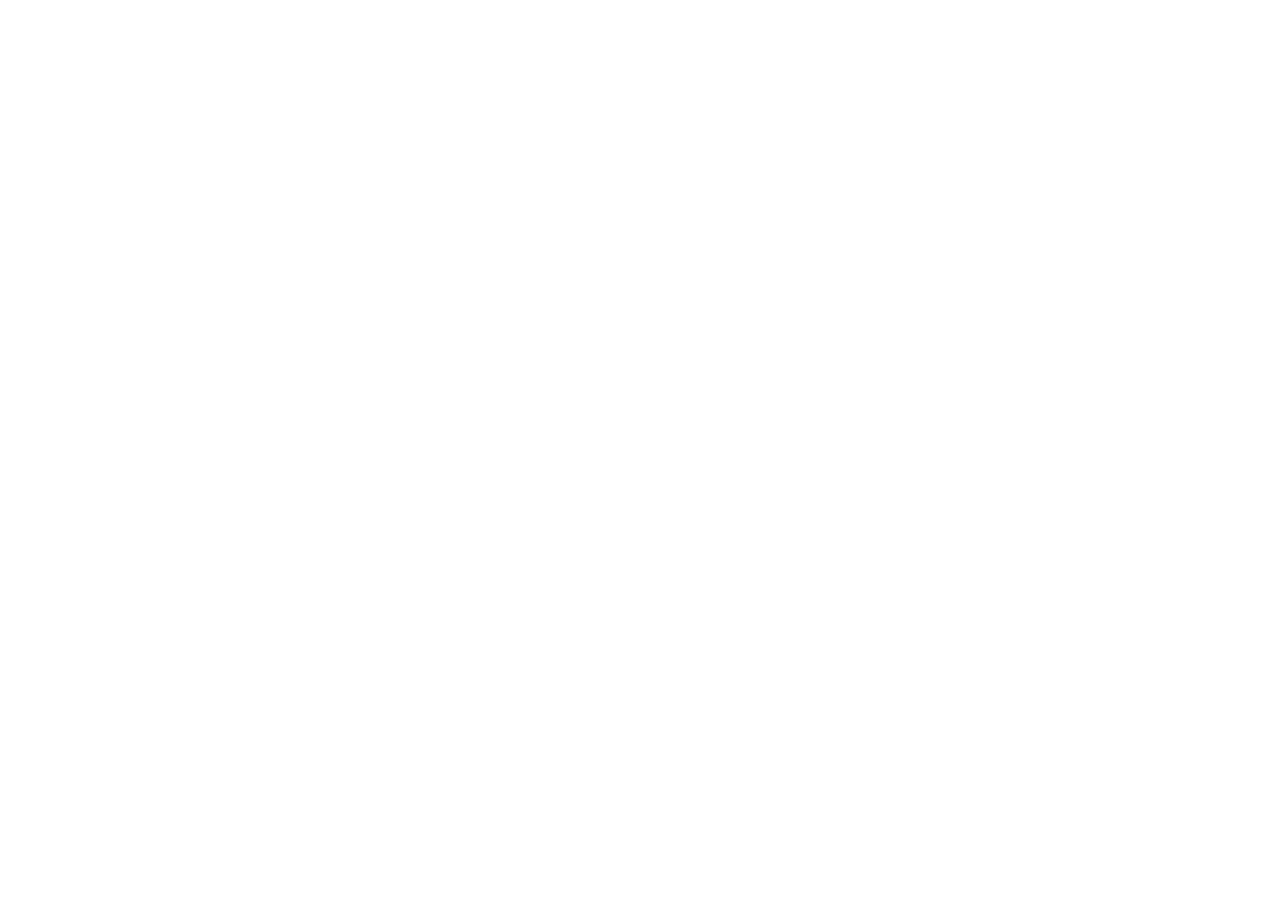
==== blog.html @ 58827d6c "Adicionado template necessário" ====
<!DOCTYPE html>
<html lang="en">
<head>
    <meta charset="UTF-8">
    <meta http-equiv="X-UA-Compatible" content="IE=edge">
    <meta name="viewport" content="width=device-width, initial-scale=1.0">
    <link rel="stylesheet" href="styles/main.css">
    <title></title>
</head>
<body>
    
</body>
</html>
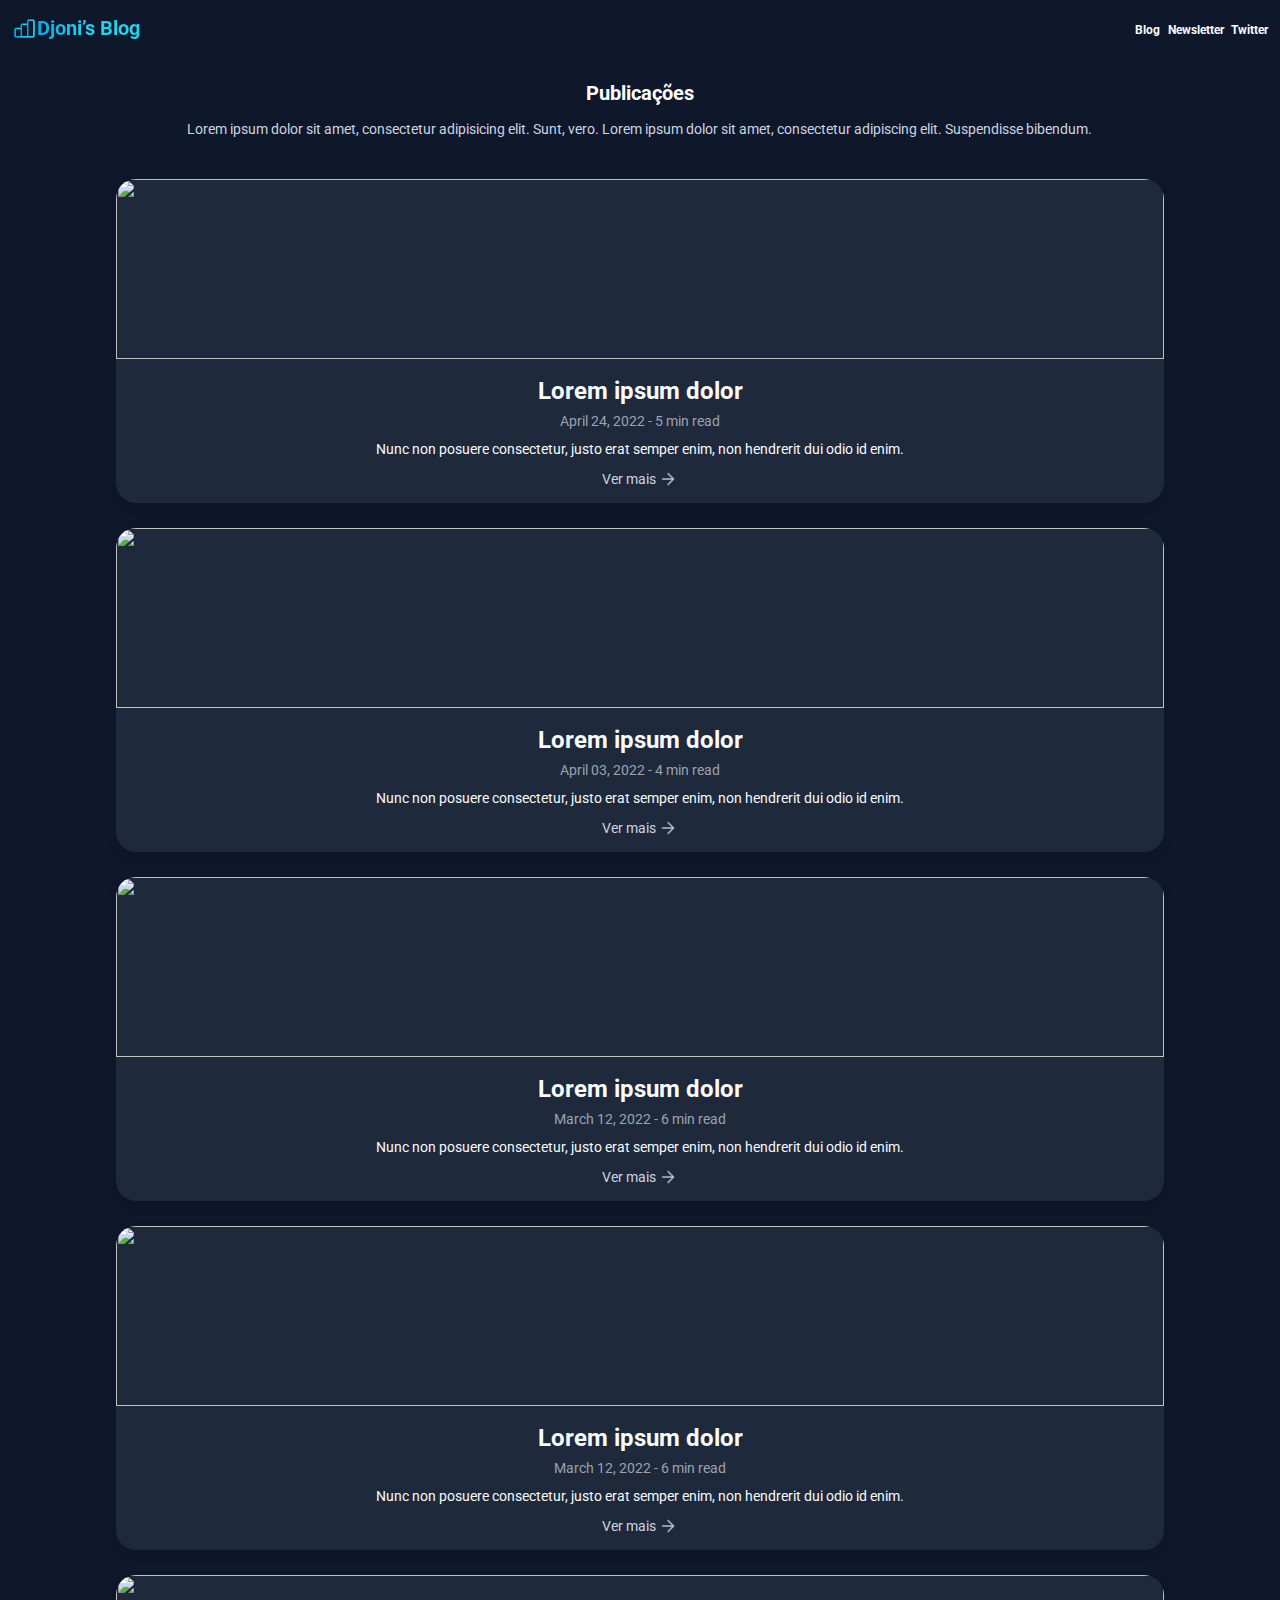
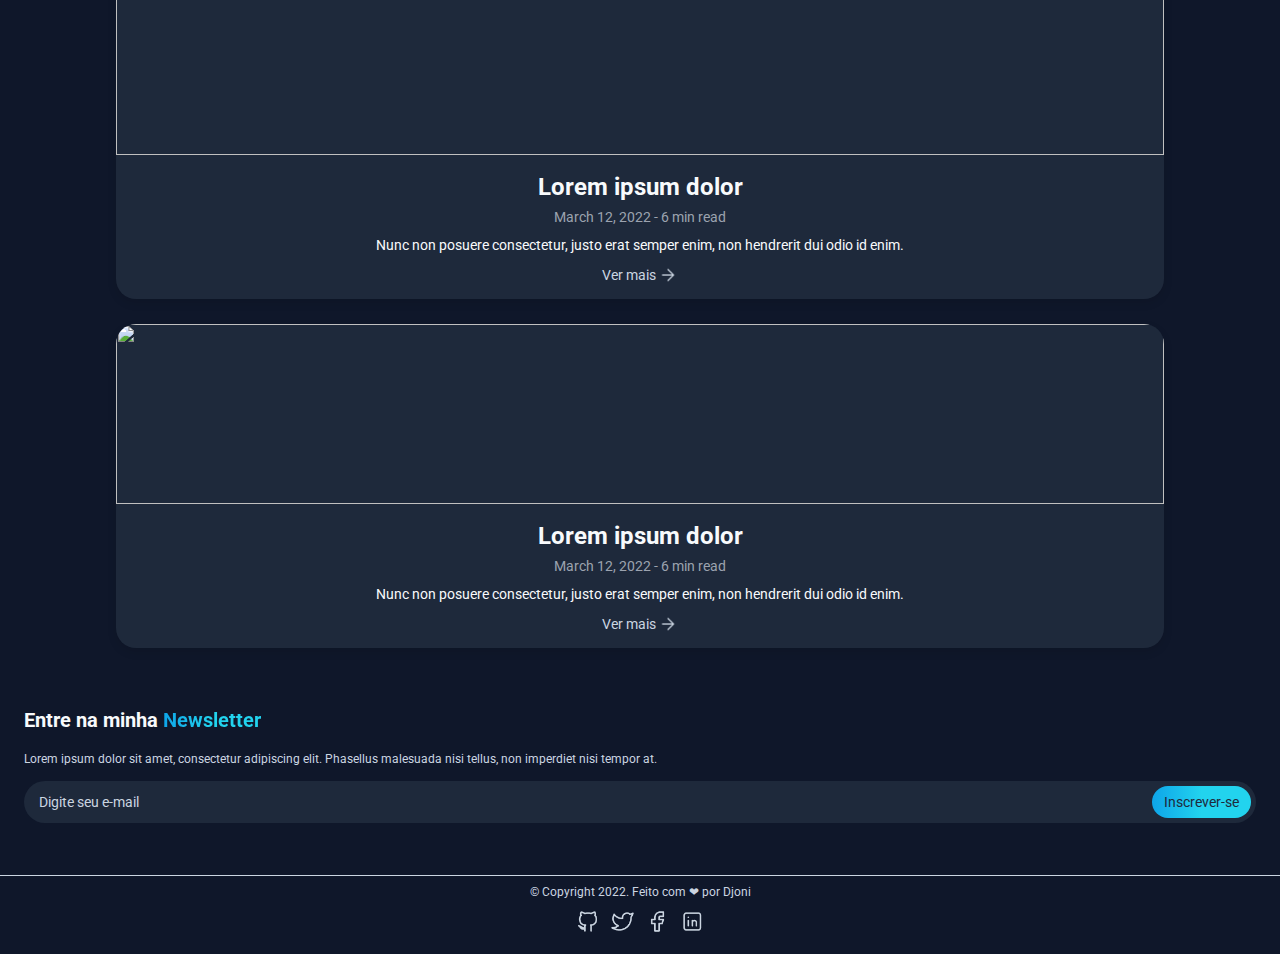
==== commit b10fdee2: "Página blog" ====
--- a/blog.html
+++ b/blog.html
@@ -1,13 +1,159 @@
 <!DOCTYPE html>
 <html lang="en">
+
 <head>
     <meta charset="UTF-8">
     <meta http-equiv="X-UA-Compatible" content="IE=edge">
     <meta name="viewport" content="width=device-width, initial-scale=1.0">
-    <link rel="stylesheet" href="styles/main.css">
-    <title></title>
+
+    <link rel="preconnect" href="https://fonts.googleapis.com">
+    <link rel="preconnect" href="https://fonts.gstatic.com" crossorigin>
+    <link href="https://fonts.googleapis.com/css2?family=Roboto:wght@400;500;700&display=swap" rel="stylesheet">
+
+    <link rel="shortcut icon" href="./img/man.png" type="image/x-icon">
+    <title>Últimas publicações | Djoni’s Blog</title>
+
+    <link rel="stylesheet" href="styles/global.css">
+
+    <link rel="stylesheet" href="styles/element/posts.css">
 </head>
+
 <body>
-    
+    <header class="align-center">
+        <h1>
+            <a href="./index.html">
+                <img src="./img/logo.png" alt="Logo">
+                <span class="highlight blue-highlight">Djoni’s Blog</span>
+            </a>
+        </h1>
+
+        <nav>
+            <ul>
+                <li><a href="#">Blog</a></li>
+                <li><a href="#">Newsletter</a></li>
+                <li><a href="#">Twitter</a></li>
+            </ul>
+        </nav>
+    </header>
+
+    <main class="column">
+        <section id="posts-container">
+            <div class="posts-container_header">
+                <h1>Publicações</h1>
+                <p>Lorem ipsum dolor sit amet, consectetur adipisicing elit. Sunt, vero.
+                    Lorem ipsum dolor sit amet, consectetur adipiscing elit. Suspendisse bibendum.</p>
+            </div>
+
+            <div class="posts column">
+                <div class="post">
+                    <img src="https://images.unsplash.com/photo-1499750310107-5fef28a66643?ixlib=rb-4.0.3&ixid=MnwxMjA3fDB8MHxwaG90by1wYWdlfHx8fGVufDB8fHx8&auto=format&fit=crop&w=370&q=80"
+                        alt="">
+                    <div class="post-content column">
+                        <h2>Lorem ipsum dolor</h2>
+                        <p class="post-info">April 24, 2022 - 5 min read</p>
+                        <p>
+                            Nunc non posuere consectetur, justo erat semper enim, non hendrerit dui odio id enim.
+                        </p>
+
+                        <a href="#" class="align-center">Ver mais <img src="./img/arrow.png" alt=""></a>
+                    </div>
+                </div>
+
+                <div class="post">
+                    <img src="https://images.unsplash.com/photo-1485988412941-77a35537dae4?ixlib=rb-4.0.3&ixid=MnwxMjA3fDB8MHxwaG90by1wYWdlfHx8fGVufDB8fHx8&auto=format&fit=crop&w=370&q=80"
+                        alt="">
+                    <div class="post-content column">
+                        <h2>Lorem ipsum dolor</h2>
+                        <p class="post-info">April 03, 2022 - 4 min read</p>
+                        <p>
+                            Nunc non posuere consectetur, justo erat semper enim, non hendrerit dui odio id enim.
+                        </p>
+
+                        <a href="#" class="align-center">Ver mais <img src="./img/arrow.png" alt=""></a>
+                    </div>
+                </div>
+
+                <div class="post">
+                    <img src="https://images.unsplash.com/photo-1519337265831-281ec6cc8514?ixlib=rb-4.0.3&ixid=MnwxMjA3fDB8MHxwaG90by1wYWdlfHx8fGVufDB8fHx8&auto=format&fit=crop&w=370&q=80"
+                        alt="">
+                    <div class="post-content column">
+                        <h2>Lorem ipsum dolor</h2>
+                        <p class="post-info">March 12, 2022 - 6 min read</p>
+                        <p>
+                            Nunc non posuere consectetur, justo erat semper enim, non hendrerit dui odio id enim.
+                        </p>
+
+                        <a href="#" class="align-center">Ver mais <img src="./img/arrow.png" alt=""></a>
+                    </div>
+                </div>
+
+                <div class="post">
+                    <img src="https://images.unsplash.com/photo-1524995997946-a1c2e315a42f?ixlib=rb-4.0.3&ixid=MnwxMjA3fDB8MHxwaG90by1wYWdlfHx8fGVufDB8fHx8&auto=format&fit=crop&w=370&q=80"
+                        alt="">
+                    <div class="post-content column">
+                        <h2>Lorem ipsum dolor</h2>
+                        <p class="post-info">March 12, 2022 - 6 min read</p>
+                        <p>
+                            Nunc non posuere consectetur, justo erat semper enim, non hendrerit dui odio id enim.
+                        </p>
+
+                        <a href="#" class="align-center">Ver mais <img src="./img/arrow.png" alt=""></a>
+                    </div>
+                </div>
+
+                <div class="post">
+                    <img src="https://images.unsplash.com/photo-1495020689067-958852a7765e?ixlib=rb-4.0.3&ixid=MnwxMjA3fDB8MHxwaG90by1wYWdlfHx8fGVufDB8fHx8&auto=format&fit=crop&w=370&q=80"
+                        alt="">
+                    <div class="post-content column">
+                        <h2>Lorem ipsum dolor</h2>
+                        <p class="post-info">March 12, 2022 - 6 min read</p>
+                        <p>
+                            Nunc non posuere consectetur, justo erat semper enim, non hendrerit dui odio id enim.
+                        </p>
+
+                        <a href="#" class="align-center">Ver mais <img src="./img/arrow.png" alt=""></a>
+                    </div>
+                </div>
+
+                <div class="post">
+                    <img src="https://images.unsplash.com/photo-1611162617213-7d7a39e9b1d7?ixlib=rb-4.0.3&ixid=MnwxMjA3fDB8MHxwaG90by1wYWdlfHx8fGVufDB8fHx8&auto=format&fit=crop&w=370&q=80"
+                        alt="">
+                    <div class="post-content column">
+                        <h2>Lorem ipsum dolor</h2>
+                        <p class="post-info">March 12, 2022 - 6 min read</p>
+                        <p>
+                            Nunc non posuere consectetur, justo erat semper enim, non hendrerit dui odio id enim.
+                        </p>
+
+                        <a href="#" class="align-center">Ver mais <img src="./img/arrow.png" alt=""></a>
+                    </div>
+                </div>
+            </div>
+        </section>
+
+        <section id="newsletter">
+            <h1>Entre na minha <span class="highlight blue-highlight">Newsletter</span></h1>
+            <p>
+                Lorem ipsum dolor sit amet, consectetur adipiscing elit.
+                Phasellus malesuada nisi tellus, non imperdiet nisi tempor at.
+            </p>
+
+            <form>
+                <input type="email" name="email" id="email" placeholder="Digite seu e-mail">
+                <button type="submit">Inscrever-se</button>
+            </form>
+        </section>
+    </main>
+
+    <footer class="column align-center">
+        <p>&copy; Copyright 2022. Feito com ❤ por Djoni</p>
+        <ul class="social-links">
+            <li><a href="#"><img src="./img/github-hollow.png" alt="Github"></a></li>
+            <li><a href="#"><img src="./img/twitter-hollow.png" alt="Twitter"></a></li>
+            <li><a href="#"><img src="./img/facebook-hollow.png" alt="Facebook"></a></li>
+            <li><a href="#"><img src="./img/linkedin-hollow.png" alt="Linkedin"></a></li>
+        </ul>
+    </footer>
 </body>
-</html>
+
+</html>--- a/styles/global.css
+++ b/styles/global.css
@@ -0,0 +1,203 @@
+@charset "UTF-8";
+
+:root {
+    font-size: 62.5%;
+
+    --bg-color: #0f172a;
+    --bg-projects: #1e293b66;
+    --blue-highlight: linear-gradient(270deg, #22D3EE 50%, #0EA5E9 100%);
+    --bg-button: linear-gradient(270deg, #22D3EE 50%, #0EA5E9 100%);
+    --slate-50: #F8FAFC;
+    --slate-300: #cbd5e1;
+    --slate-800: #1E293B;
+    --gray-400: #9CA3AF;
+}
+
+
+/* Reset */
+* {
+    margin: 0;
+    padding: 0;
+    border: 0;
+    box-sizing: border-box;
+}
+
+:-webkit-autofill,
+:-webkit-autofill:hover,
+:-webkit-autofill:focus {
+    border: none;
+    -webkit-text-fill-color: var(--slate-50);
+    transition: background-color 1000000s ease-in-out;
+}
+
+
+/* Geral */
+a {
+    text-decoration: none;
+}
+
+ul {
+    display: flex;
+    list-style: none;
+}
+
+.highlight {
+    -webkit-background-clip: text;
+    -webkit-text-fill-color: transparent;
+    background-clip: text;
+}
+
+.blue-highlight {
+    background-image: var(--blue-highlight);
+}
+
+.column {
+    display: flex;
+    flex-direction: column;
+}
+
+.align-center {
+    display: flex;
+    align-items: center;
+}
+
+body {
+    background-color: var(--bg-color);
+    color: var(--slate-300);
+    font: 400 1.6rem 'Roboto', sans-serif;
+}
+
+
+/* HEADER */
+header {
+    padding: 1.6rem 1.2rem;
+    justify-content: space-between;
+    font-weight: 700;
+}
+
+header h1 {
+    font-size: 2rem;
+    line-height: 2.5rem;
+}
+
+header h1 a {
+    display: flex;
+}
+
+header h1 img {
+    width: 2.5rem;
+    height: 2.5rem;
+}
+
+header nav ul {
+    display: flex;
+    gap: 0.75rem;
+}
+
+header nav a {
+    color: var(--slate-50);
+    font-size: 1.2rem;
+}
+
+
+/* MAIN */
+main {
+    padding: 2.4rem;
+    gap: 4rem;
+}
+
+section h1 {
+    color: var(--slate-50);
+    font-size: 2rem;
+    line-height: 2.4rem;
+}
+
+
+/* NEWSLETTER */
+#newsletter p {
+    font-size: 1.2rem;
+    line-height: 1.4rem;
+    margin: 2rem 0 1.5rem;
+}
+
+#newsletter form {
+    background-color: var(--slate-800);
+    padding: 0.5rem;
+    border-radius: 3rem;
+    display: flex;
+}
+
+form * {
+    font: 400 1.4rem/1.6rem 'Roboto', sans-serif;
+}
+
+form input {
+    color: var(--slate-50);
+    background-color: transparent;
+    width: 100%;
+    padding: 0 1rem;
+}
+
+form button {
+    background-image: var(--bg-button);
+    color: var(--slate-800);
+    border-radius: 3rem;
+    padding: 0.8rem 1.2rem;
+    white-space: nowrap;
+}
+
+/* WebKit, Blink, Edge */
+input::-webkit-input-placeholder {
+    color: var(--slate-300);
+}
+
+/* Mozilla Firefox 4 to 18 */
+input:-moz-placeholder {
+    color: var(--slate-300);
+    opacity: 1;
+}
+
+/* Mozilla Firefox 19+ */
+input::-moz-placeholder {
+    color: var(--slate-300);
+    opacity: 1;
+}
+
+/* Internet Explorer 10-11 */
+input:-ms-input-placeholder {
+    color: var(--slate-300);
+}
+
+input:-ms-input-placeholder {
+    color: var(--slate-300);
+}
+
+
+/* FOOTER */
+footer {
+    position: relative;
+    font-size: 1.2rem;
+    line-height: 1.4rem;
+    text-align: center;
+    gap: 1rem;
+    margin: 2.8rem 0 2rem;
+    padding: 1rem 1rem 0;
+}
+
+footer::before {
+    content: "";
+    position: absolute;
+    top: 0;
+    width: 100%;
+    height: 0.1rem;
+    background-color: var(--slate-300);
+}
+
+footer .social-links {
+    gap: 1rem;
+}
+
+footer .social-links * {
+    width: 2.5rem;
+    height: 2.5rem;
+}--- a/styles/element/posts.css
+++ b/styles/element/posts.css
@@ -0,0 +1,98 @@
+/* Na index.html */
+.latest-posts_header {
+  display: flex;
+  justify-content: space-between;
+}
+
+.latest-posts_header a {
+  font-size: 1.4rem;
+  gap: 0.25rem;
+  font-weight: 700;
+  color: var(--slate-50);
+}
+
+.latest-posts_header img {
+  width: 2rem;
+  height: 2rem;
+}
+
+
+/* Na blog.html */
+.posts-container_header {
+  max-width: 95%;
+  margin: 0 auto;
+}
+
+.posts-container_header h1 {
+  color: #fff;
+  text-align: center;
+  margin-bottom: 1.6rem;
+}
+
+.posts-container_header p {
+  font-size: 1.4rem;
+  text-align: center;
+}
+
+#posts-container .posts {
+  margin: 4.2rem 0 2rem;
+}
+
+
+/* Geral */
+.posts {
+  margin-top: 2.5rem;
+  gap: 2.5rem;
+}
+
+.post {
+  background-color: var(--slate-800);
+  box-shadow: 0 0.4rem 1rem rgba(0, 0, 0, 0.1);
+  border-radius: 2rem;
+  width: 85%;
+  align-self: center;
+}
+
+.post>img {
+  border-radius: 2rem 2rem 0 0;
+  width: 100%;
+  height: 18rem;
+  object-fit: cover;
+}
+
+.post-content {
+  padding: 1.4rem 0.8rem;
+  gap: 0.8rem;
+  text-align: center;
+}
+
+.post-content h2 {
+  color: var(--slate-50);
+}
+
+.post-content p {
+  font-size: 1.4rem;
+}
+
+.post-info {
+  margin-bottom: 0.4rem;
+  color: var(--gray-400);
+}
+
+.post-content p:not(.post-info) {
+  color: var(--slate-50);
+}
+
+.post-content a {
+  margin: 0.4rem auto 0;
+  color: var(--slate-300);
+  font-size: 1.4rem;
+  display: flex;
+  align-items: center;
+  gap: 0.25rem;
+}
+
+.post-content a img {
+  width: 2rem;
+  height: 2rem;
+}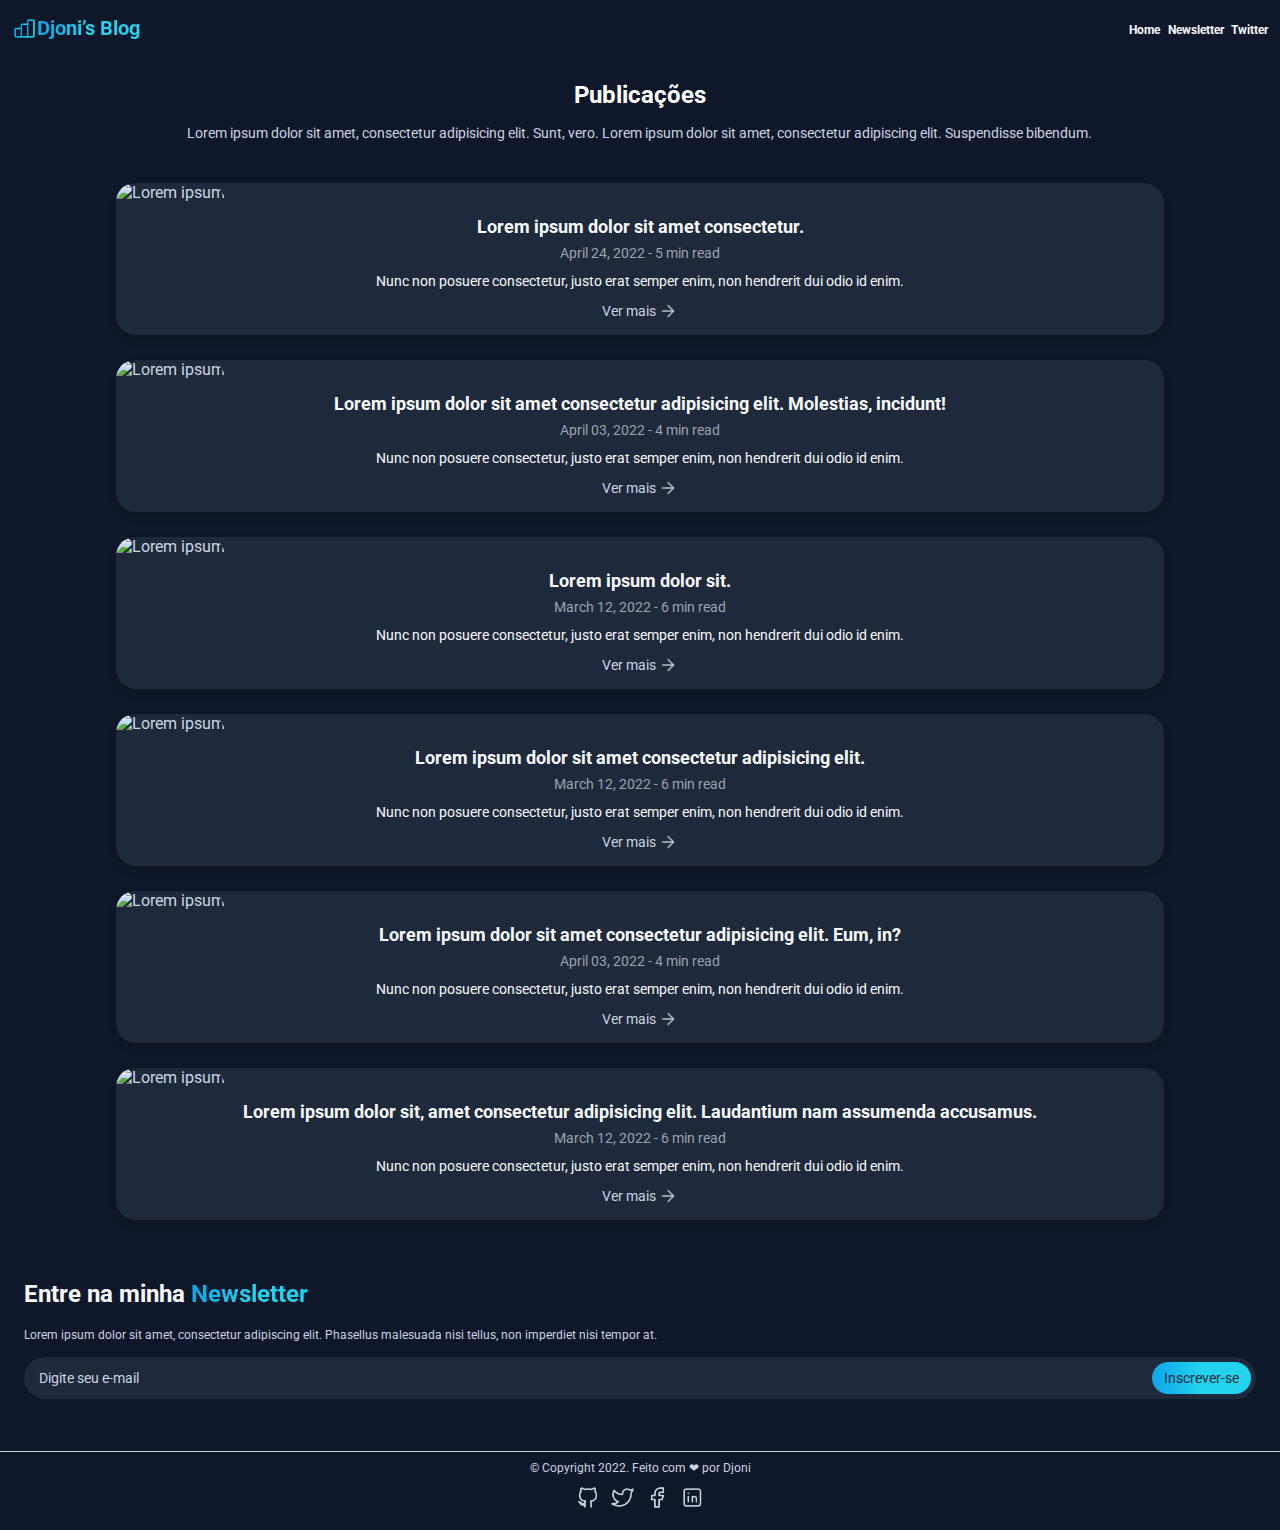
==== commit ca7cc693: "Adicionando links para outras páginas" ====
--- a/blog.html
+++ b/blog.html
@@ -29,8 +29,8 @@
 
         <nav>
             <ul>
-                <li><a href="#">Blog</a></li>
-                <li><a href="#">Newsletter</a></li>
+                <li><a href="./index.html">Home</a></li>
+                <li><a href="./newsletter.html">Newsletter</a></li>
                 <li><a href="#">Twitter</a></li>
             </ul>
         </nav>
@@ -47,85 +47,92 @@
             <div class="posts column">
                 <div class="post">
                     <img src="https://images.unsplash.com/photo-1499750310107-5fef28a66643?ixlib=rb-4.0.3&ixid=MnwxMjA3fDB8MHxwaG90by1wYWdlfHx8fGVufDB8fHx8&auto=format&fit=crop&w=370&q=80"
-                        alt="">
+                        alt="Lorem ipsum">
+
                     <div class="post-content column">
-                        <h2>Lorem ipsum dolor</h2>
+                        <h2>Lorem ipsum dolor sit amet consectetur.</h2>
                         <p class="post-info">April 24, 2022 - 5 min read</p>
                         <p>
                             Nunc non posuere consectetur, justo erat semper enim, non hendrerit dui odio id enim.
                         </p>
 
-                        <a href="#" class="align-center">Ver mais <img src="./img/arrow.png" alt=""></a>
+                        <a href="./view.html" class="align-center">Ver mais <img src="./img/arrow.png"></a>
                     </div>
                 </div>
 
                 <div class="post">
                     <img src="https://images.unsplash.com/photo-1485988412941-77a35537dae4?ixlib=rb-4.0.3&ixid=MnwxMjA3fDB8MHxwaG90by1wYWdlfHx8fGVufDB8fHx8&auto=format&fit=crop&w=370&q=80"
-                        alt="">
+                        alt="Lorem ipsum">
+
                     <div class="post-content column">
-                        <h2>Lorem ipsum dolor</h2>
+                        <h2>Lorem ipsum dolor sit amet consectetur adipisicing elit. Molestias, incidunt!</h2>
                         <p class="post-info">April 03, 2022 - 4 min read</p>
                         <p>
                             Nunc non posuere consectetur, justo erat semper enim, non hendrerit dui odio id enim.
                         </p>
 
-                        <a href="#" class="align-center">Ver mais <img src="./img/arrow.png" alt=""></a>
+                        <a href="./view.html" class="align-center">Ver mais <img src="./img/arrow.png"></a>
                     </div>
                 </div>
 
                 <div class="post">
                     <img src="https://images.unsplash.com/photo-1519337265831-281ec6cc8514?ixlib=rb-4.0.3&ixid=MnwxMjA3fDB8MHxwaG90by1wYWdlfHx8fGVufDB8fHx8&auto=format&fit=crop&w=370&q=80"
-                        alt="">
+                        alt="Lorem ipsum">
+
                     <div class="post-content column">
-                        <h2>Lorem ipsum dolor</h2>
+                        <h2>Lorem ipsum dolor sit.</h2>
                         <p class="post-info">March 12, 2022 - 6 min read</p>
                         <p>
                             Nunc non posuere consectetur, justo erat semper enim, non hendrerit dui odio id enim.
                         </p>
 
-                        <a href="#" class="align-center">Ver mais <img src="./img/arrow.png" alt=""></a>
+                        <a href="./view.html" class="align-center">Ver mais <img src="./img/arrow.png"></a>
                     </div>
                 </div>
 
                 <div class="post">
                     <img src="https://images.unsplash.com/photo-1524995997946-a1c2e315a42f?ixlib=rb-4.0.3&ixid=MnwxMjA3fDB8MHxwaG90by1wYWdlfHx8fGVufDB8fHx8&auto=format&fit=crop&w=370&q=80"
-                        alt="">
+                        alt="Lorem ipsum">
+
                     <div class="post-content column">
-                        <h2>Lorem ipsum dolor</h2>
+                        <h2>Lorem ipsum dolor sit amet consectetur adipisicing elit.</h2>
                         <p class="post-info">March 12, 2022 - 6 min read</p>
                         <p>
                             Nunc non posuere consectetur, justo erat semper enim, non hendrerit dui odio id enim.
                         </p>
 
-                        <a href="#" class="align-center">Ver mais <img src="./img/arrow.png" alt=""></a>
+                        <a href="./view.html" class="align-center">Ver mais <img src="./img/arrow.png"></a>
                     </div>
                 </div>
 
                 <div class="post">
                     <img src="https://images.unsplash.com/photo-1495020689067-958852a7765e?ixlib=rb-4.0.3&ixid=MnwxMjA3fDB8MHxwaG90by1wYWdlfHx8fGVufDB8fHx8&auto=format&fit=crop&w=370&q=80"
-                        alt="">
+                        alt="Lorem ipsum">
+
                     <div class="post-content column">
-                        <h2>Lorem ipsum dolor</h2>
+                        <h2>Lorem ipsum dolor sit amet consectetur adipisicing elit. Eum, in?</h2>
+                        <p class="post-info">April 03, 2022 - 4 min read</p>
+                        <p>
+                            Nunc non posuere consectetur, justo erat semper enim, non hendrerit dui odio id enim.
+                        </p>
+
+                        <a href="./view.html" class="align-center">Ver mais <img src="./img/arrow.png"></a>
+                    </div>
+                </div>
+
+                <div class="post">
+                    <img src="https://images.unsplash.com/photo-1611162617213-7d7a39e9b1d7?ixlib=rb-4.0.3&ixid=MnwxMjA3fDB8MHxwaG90by1wYWdlfHx8fGVufDB8fHx8&auto=format&fit=crop&w=370&q=80"
+                        alt="Lorem ipsum">
+
+                    <div class="post-content column">
+                        <h2>Lorem ipsum dolor sit, amet consectetur adipisicing elit. Laudantium nam assumenda
+                            accusamus.</h2>
                         <p class="post-info">March 12, 2022 - 6 min read</p>
                         <p>
                             Nunc non posuere consectetur, justo erat semper enim, non hendrerit dui odio id enim.
                         </p>
 
-                        <a href="#" class="align-center">Ver mais <img src="./img/arrow.png" alt=""></a>
-                    </div>
-                </div>
-
-                <div class="post">
-                    <img src="https://images.unsplash.com/photo-1611162617213-7d7a39e9b1d7?ixlib=rb-4.0.3&ixid=MnwxMjA3fDB8MHxwaG90by1wYWdlfHx8fGVufDB8fHx8&auto=format&fit=crop&w=370&q=80"
-                        alt="">
-                    <div class="post-content column">
-                        <h2>Lorem ipsum dolor</h2>
-                        <p class="post-info">March 12, 2022 - 6 min read</p>
-                        <p>
-                            Nunc non posuere consectetur, justo erat semper enim, non hendrerit dui odio id enim.
-                        </p>
-
-                        <a href="#" class="align-center">Ver mais <img src="./img/arrow.png" alt=""></a>
+                        <a href="./view.html" class="align-center">Ver mais <img src="./img/arrow.png"></a>
                     </div>
                 </div>
             </div>
--- a/styles/global.css
+++ b/styles/global.css
@@ -108,8 +108,8 @@
 
 section h1 {
     color: var(--slate-50);
-    font-size: 2rem;
-    line-height: 2.4rem;
+    font-size: 2.4rem;
+    line-height: 2.8rem;
 }
 
 
--- a/styles/element/posts.css
+++ b/styles/element/posts.css
@@ -67,6 +67,7 @@
 }
 
 .post-content h2 {
+  font-size: 1.8rem;
   color: var(--slate-50);
 }
 
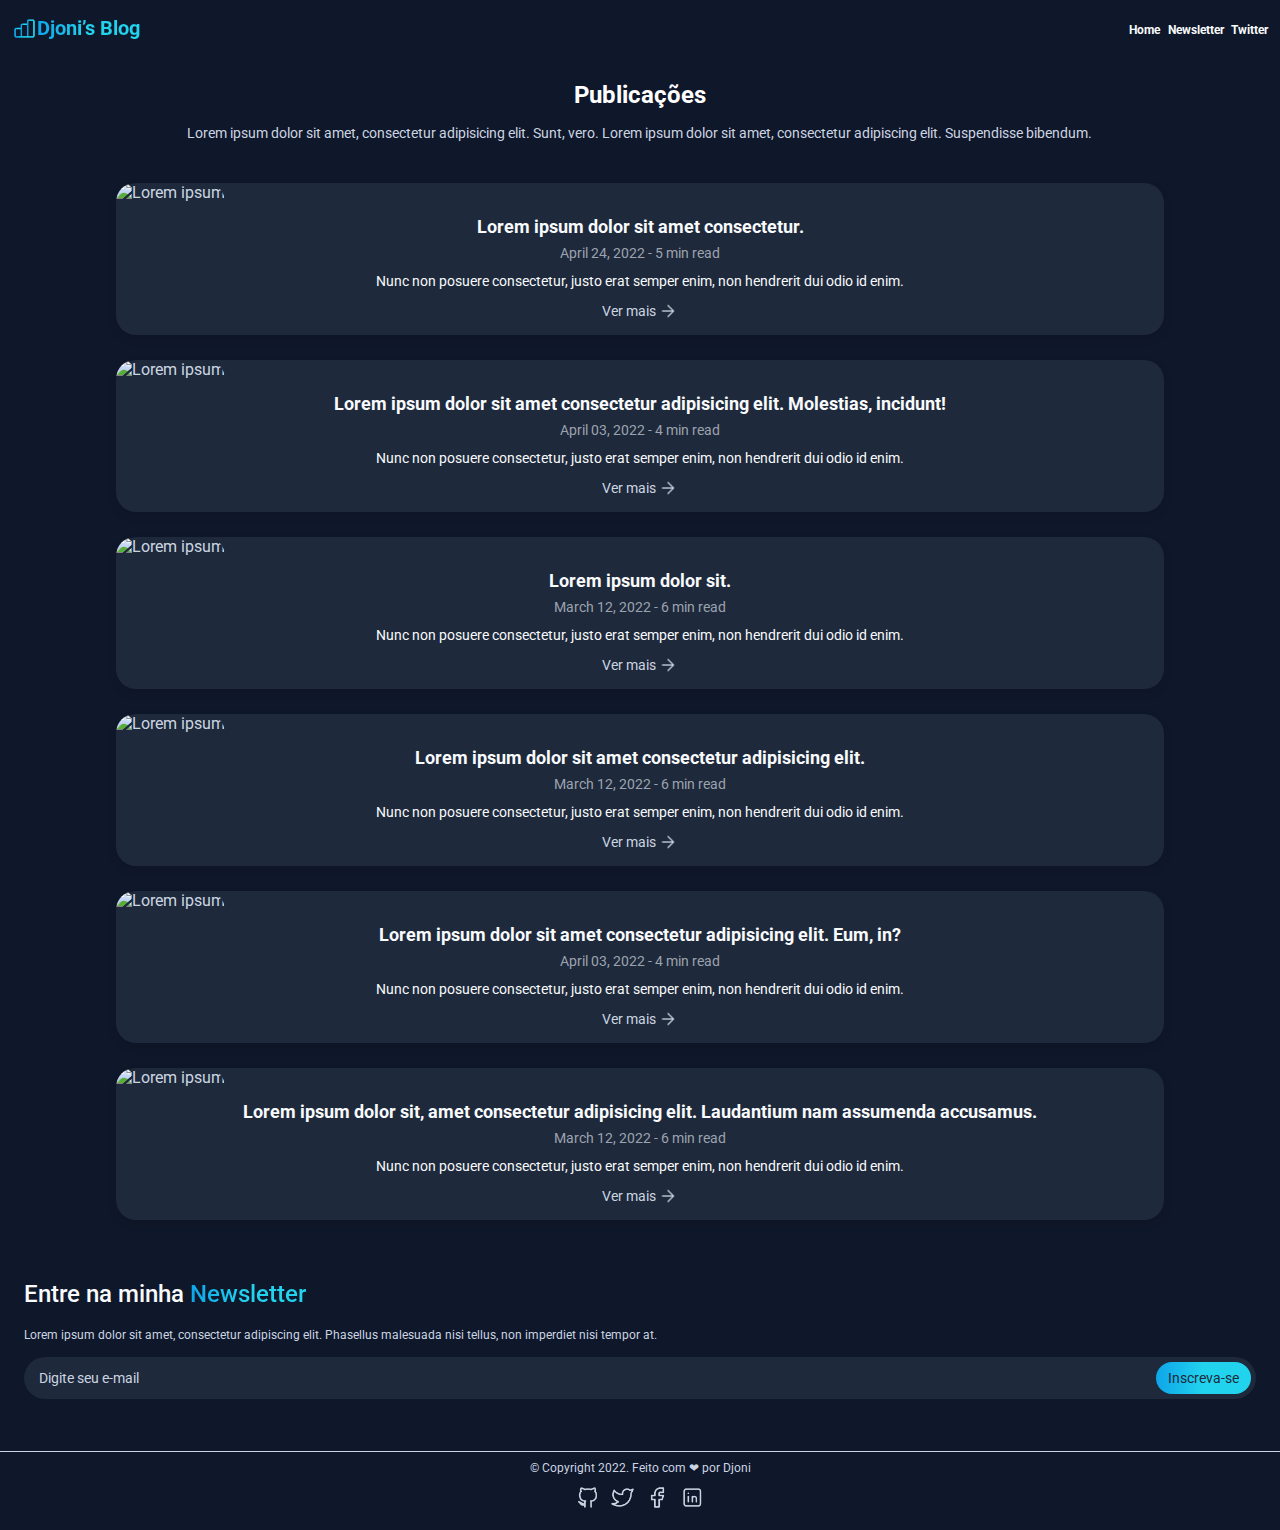
==== commit fc66cf37: "Página newsletter" ====
--- a/blog.html
+++ b/blog.html
@@ -147,7 +147,7 @@
 
             <form>
                 <input type="email" name="email" id="email" placeholder="Digite seu e-mail">
-                <button type="submit">Inscrever-se</button>
+                <button type="submit">Inscreva-se</button>
             </form>
         </section>
     </main>
--- a/styles/global.css
+++ b/styles/global.css
@@ -11,6 +11,7 @@
     --slate-300: #cbd5e1;
     --slate-800: #1E293B;
     --gray-400: #9CA3AF;
+    --cyan-400: #22D3EE;
 }
 
 
@@ -51,6 +52,10 @@
     background-image: var(--blue-highlight);
 }
 
+.cyan-highlight {
+    color: var(--cyan-400);
+}
+
 .column {
     display: flex;
     flex-direction: column;
@@ -114,6 +119,14 @@
 
 
 /* NEWSLETTER */
+#newsletter {
+    margin-top: 2rem;
+}
+
+#newsletter h1 {
+    font-weight: 500;
+}
+
 #newsletter p {
     font-size: 1.2rem;
     line-height: 1.4rem;
--- a/styles/element/posts.css
+++ b/styles/element/posts.css
@@ -35,7 +35,7 @@
 }
 
 #posts-container .posts {
-  margin: 4.2rem 0 2rem;
+  margin-top: 4.2rem;
 }
 
 
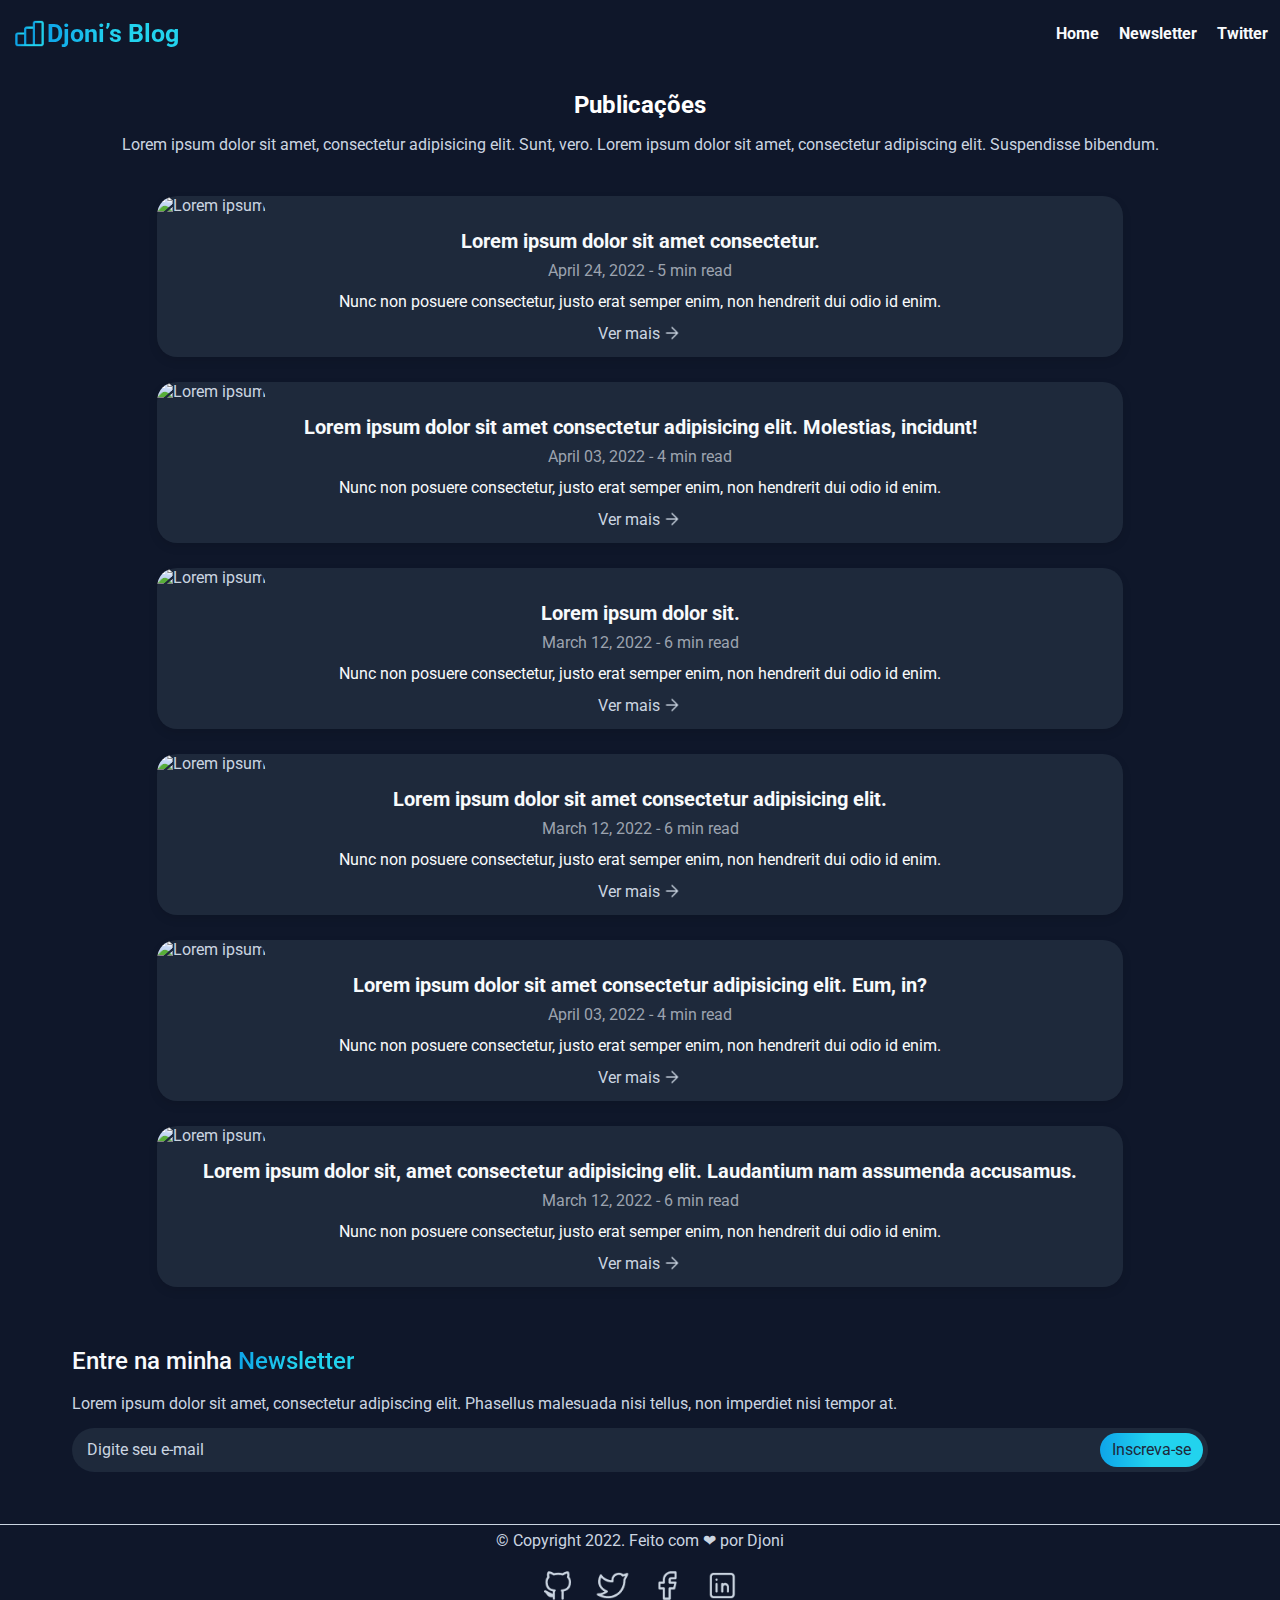
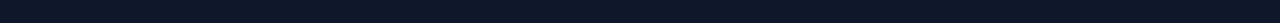
==== commit c38bfd82: "Responsividade: Página blog" ====
--- a/blog.html
+++ b/blog.html
@@ -16,6 +16,9 @@
     <link rel="stylesheet" href="styles/global.css">
 
     <link rel="stylesheet" href="styles/element/posts.css">
+
+    <link rel="stylesheet" href="styles/responsive/global.css" media="(min-width: 30rem)">
+    <link rel="stylesheet" href="styles/responsive/posts.css" media="(min-width: 30rem)">
 </head>
 
 <body>
@@ -40,14 +43,22 @@
         <section id="posts-container">
             <div class="posts-container_header">
                 <h1>Publicações</h1>
-                <p>Lorem ipsum dolor sit amet, consectetur adipisicing elit. Sunt, vero.
-                    Lorem ipsum dolor sit amet, consectetur adipiscing elit. Suspendisse bibendum.</p>
+                <p>
+                    Lorem ipsum dolor sit amet, consectetur adipisicing elit. Sunt, vero. Lorem ipsum dolor sit amet,
+                    consectetur adipiscing elit. Suspendisse bibendum.
+                </p>
             </div>
 
             <div class="posts column">
                 <div class="post">
-                    <img src="https://images.unsplash.com/photo-1499750310107-5fef28a66643?ixlib=rb-4.0.3&ixid=MnwxMjA3fDB8MHxwaG90by1wYWdlfHx8fGVufDB8fHx8&auto=format&fit=crop&w=370&q=80"
-                        alt="Lorem ipsum">
+                    <picture>
+                        <source media="(min-width: 30rem) and (max-width: 48rem)"
+                            srcset="https://images.unsplash.com/photo-1499750310107-5fef28a66643?ixlib=rb-4.0.3&ixid=MnwxMjA3fDB8MHxwaG90by1wYWdlfHx8fGVufDB8fHx8&auto=format&fit=crop&w=610&q=80"
+                            type="image/png">
+
+                        <img src="https://images.unsplash.com/photo-1499750310107-5fef28a66643?ixlib=rb-4.0.3&ixid=MnwxMjA3fDB8MHxwaG90by1wYWdlfHx8fGVufDB8fHx8&auto=format&fit=crop&w=370&q=80"
+                            alt="Lorem ipsum" loading="lazy">
+                    </picture>
 
                     <div class="post-content column">
                         <h2>Lorem ipsum dolor sit amet consectetur.</h2>
@@ -61,8 +72,14 @@
                 </div>
 
                 <div class="post">
-                    <img src="https://images.unsplash.com/photo-1485988412941-77a35537dae4?ixlib=rb-4.0.3&ixid=MnwxMjA3fDB8MHxwaG90by1wYWdlfHx8fGVufDB8fHx8&auto=format&fit=crop&w=370&q=80"
-                        alt="Lorem ipsum">
+                    <picture>
+                        <source media="(min-width: 30rem) and (max-width: 48rem)"
+                            srcset="https://images.unsplash.com/photo-1485988412941-77a35537dae4?ixlib=rb-4.0.3&ixid=MnwxMjA3fDB8MHxwaG90by1wYWdlfHx8fGVufDB8fHx8&auto=format&fit=crop&w=610&q=80"
+                            type="image/png">
+
+                        <img src="https://images.unsplash.com/photo-1485988412941-77a35537dae4?ixlib=rb-4.0.3&ixid=MnwxMjA3fDB8MHxwaG90by1wYWdlfHx8fGVufDB8fHx8&auto=format&fit=crop&w=370&q=80"
+                            alt="Lorem ipsum" loading="lazy">
+                    </picture>
 
                     <div class="post-content column">
                         <h2>Lorem ipsum dolor sit amet consectetur adipisicing elit. Molestias, incidunt!</h2>
@@ -76,8 +93,14 @@
                 </div>
 
                 <div class="post">
-                    <img src="https://images.unsplash.com/photo-1519337265831-281ec6cc8514?ixlib=rb-4.0.3&ixid=MnwxMjA3fDB8MHxwaG90by1wYWdlfHx8fGVufDB8fHx8&auto=format&fit=crop&w=370&q=80"
-                        alt="Lorem ipsum">
+                    <picture>
+                        <source media="(min-width: 30rem) and (max-width: 48rem)"
+                            srcset="https://images.unsplash.com/photo-1519337265831-281ec6cc8514?ixlib=rb-4.0.3&ixid=MnwxMjA3fDB8MHxwaG90by1wYWdlfHx8fGVufDB8fHx8&auto=format&fit=crop&w=610&q=80"
+                            type="image/png">
+
+                        <img src="https://images.unsplash.com/photo-1519337265831-281ec6cc8514?ixlib=rb-4.0.3&ixid=MnwxMjA3fDB8MHxwaG90by1wYWdlfHx8fGVufDB8fHx8&auto=format&fit=crop&w=370&q=80"
+                            alt="Lorem ipsum" loading="lazy">
+                    </picture>
 
                     <div class="post-content column">
                         <h2>Lorem ipsum dolor sit.</h2>
@@ -91,8 +114,14 @@
                 </div>
 
                 <div class="post">
-                    <img src="https://images.unsplash.com/photo-1524995997946-a1c2e315a42f?ixlib=rb-4.0.3&ixid=MnwxMjA3fDB8MHxwaG90by1wYWdlfHx8fGVufDB8fHx8&auto=format&fit=crop&w=370&q=80"
-                        alt="Lorem ipsum">
+                    <picture>
+                        <source media="(min-width: 30rem) and (max-width: 48rem)"
+                            srcset="https://images.unsplash.com/photo-1524995997946-a1c2e315a42f?ixlib=rb-4.0.3&ixid=MnwxMjA3fDB8MHxwaG90by1wYWdlfHx8fGVufDB8fHx8&auto=format&fit=crop&w=610&q=80"
+                            type="image/png">
+
+                        <img src="https://images.unsplash.com/photo-1524995997946-a1c2e315a42f?ixlib=rb-4.0.3&ixid=MnwxMjA3fDB8MHxwaG90by1wYWdlfHx8fGVufDB8fHx8&auto=format&fit=crop&w=370&q=80"
+                            alt="Lorem ipsum" loading="lazy">
+                    </picture>
 
                     <div class="post-content column">
                         <h2>Lorem ipsum dolor sit amet consectetur adipisicing elit.</h2>
@@ -106,8 +135,14 @@
                 </div>
 
                 <div class="post">
-                    <img src="https://images.unsplash.com/photo-1495020689067-958852a7765e?ixlib=rb-4.0.3&ixid=MnwxMjA3fDB8MHxwaG90by1wYWdlfHx8fGVufDB8fHx8&auto=format&fit=crop&w=370&q=80"
-                        alt="Lorem ipsum">
+                    <picture>
+                        <source media="(min-width: 30rem) and (max-width: 48rem)"
+                            srcset="https://images.unsplash.com/photo-1495020689067-958852a7765e?ixlib=rb-4.0.3&ixid=MnwxMjA3fDB8MHxwaG90by1wYWdlfHx8fGVufDB8fHx8&auto=format&fit=crop&w=610&q=80"
+                            type="image/png">
+
+                        <img src="https://images.unsplash.com/photo-1495020689067-958852a7765e?ixlib=rb-4.0.3&ixid=MnwxMjA3fDB8MHxwaG90by1wYWdlfHx8fGVufDB8fHx8&auto=format&fit=crop&w=370&q=80"
+                            alt="Lorem ipsum" loading="lazy">
+                    </picture>
 
                     <div class="post-content column">
                         <h2>Lorem ipsum dolor sit amet consectetur adipisicing elit. Eum, in?</h2>
@@ -121,8 +156,14 @@
                 </div>
 
                 <div class="post">
-                    <img src="https://images.unsplash.com/photo-1611162617213-7d7a39e9b1d7?ixlib=rb-4.0.3&ixid=MnwxMjA3fDB8MHxwaG90by1wYWdlfHx8fGVufDB8fHx8&auto=format&fit=crop&w=370&q=80"
-                        alt="Lorem ipsum">
+                    <picture>
+                        <source media="(min-width: 30rem) and (max-width: 48rem)"
+                            srcset="https://images.unsplash.com/photo-1611162617213-7d7a39e9b1d7?ixlib=rb-4.0.3&ixid=MnwxMjA3fDB8MHxwaG90by1wYWdlfHx8fGVufDB8fHx8&auto=format&fit=crop&w=610&q=80"
+                            type="image/png">
+
+                        <img src="https://images.unsplash.com/photo-1611162617213-7d7a39e9b1d7?ixlib=rb-4.0.3&ixid=MnwxMjA3fDB8MHxwaG90by1wYWdlfHx8fGVufDB8fHx8&auto=format&fit=crop&w=370&q=80"
+                            alt="Lorem ipsum" loading="lazy">
+                    </picture>
 
                     <div class="post-content column">
                         <h2>Lorem ipsum dolor sit, amet consectetur adipisicing elit. Laudantium nam assumenda
--- a/styles/global.css
+++ b/styles/global.css
@@ -42,6 +42,16 @@
     list-style: none;
 }
 
+button {
+    cursor: pointer;
+}
+
+a,
+input,
+button {
+    transition: filter 0.25s ease;
+}
+
 .highlight {
     -webkit-background-clip: text;
     -webkit-text-fill-color: transparent;
@@ -89,6 +99,10 @@
     display: flex;
 }
 
+header h1 a:hover {
+    filter: brightness(1.2);
+}
+
 header h1 img {
     width: 2.5rem;
     height: 2.5rem;
@@ -104,9 +118,14 @@
     font-size: 1.2rem;
 }
 
+header nav a:hover {
+    filter: brightness(0.8);
+}
+
 
 /* MAIN */
 main {
+    margin-bottom: 2.8rem !important;
     padding: 2.4rem;
     gap: 4rem;
 }
@@ -129,7 +148,6 @@
 
 #newsletter p {
     font-size: 1.2rem;
-    line-height: 1.4rem;
     margin: 2rem 0 1.5rem;
 }
 
@@ -149,6 +167,10 @@
     background-color: transparent;
     width: 100%;
     padding: 0 1rem;
+}
+
+form input:hover {
+    filter: brightness(1.2);
 }
 
 form button {
@@ -157,6 +179,10 @@
     border-radius: 3rem;
     padding: 0.8rem 1.2rem;
     white-space: nowrap;
+}
+
+form button:hover {
+    filter: brightness(0.8);
 }
 
 /* WebKit, Blink, Edge */
@@ -193,8 +219,7 @@
     line-height: 1.4rem;
     text-align: center;
     gap: 1rem;
-    margin: 2.8rem 0 2rem;
-    padding: 1rem 1rem 0;
+    padding: 1rem 1rem 2rem;
 }
 
 footer::before {
@@ -213,4 +238,8 @@
 footer .social-links * {
     width: 2.5rem;
     height: 2.5rem;
+}
+
+footer .social-links a:hover {
+    filter: brightness(1.2) blur(0.2px);
 }--- a/styles/element/posts.css
+++ b/styles/element/posts.css
@@ -1,3 +1,5 @@
+@charset "UTF-8";
+
 /* Na index.html */
 .latest-posts_header {
   display: flex;
@@ -9,6 +11,11 @@
   gap: 0.25rem;
   font-weight: 700;
   color: var(--slate-50);
+}
+
+.latest-posts_header a:hover {
+  filter: brightness(0.8);
+  text-decoration: underline;
 }
 
 .latest-posts_header img {
@@ -53,7 +60,7 @@
   align-self: center;
 }
 
-.post>img {
+.post picture img {
   border-radius: 2rem 2rem 0 0;
   width: 100%;
   height: 18rem;
@@ -93,6 +100,11 @@
   gap: 0.25rem;
 }
 
+.post-content a:hover {
+  filter: brightness(1.2);
+  text-decoration: underline;
+}
+
 .post-content a img {
   width: 2rem;
   height: 2rem;
--- a/styles/responsive/global.css
+++ b/styles/responsive/global.css
@@ -0,0 +1,44 @@
+@charset "UTF-8";
+
+/* 480px */
+@media (min-width: 30rem) {
+
+  /* GERAL */
+  header h1 img,
+  footer .social-links * {
+    width: 3.5rem;
+    height: 3.5rem;
+  }
+
+  header nav ul,
+  footer,
+  footer .social-links {
+    gap: 2rem;
+  }
+
+  header nav a,
+  footer {
+    font-size: 1.6rem;
+  }
+
+
+  /* HEADER */
+  header h1 {
+    font-size: 2.5rem;
+    line-height: 3.5rem;
+  }
+
+
+  /* MAIN */
+  main {
+    width: 92.5%;
+    margin: 0 auto;
+  }
+
+  /* NEWSLETTER */
+  #newsletter p,
+  form * {
+    font-size: 1.6rem;
+    line-height: 1.8rem;
+  }
+}--- a/styles/responsive/posts.css
+++ b/styles/responsive/posts.css
@@ -0,0 +1,16 @@
+@charset "UTF-8";
+
+/* 480px */
+@media (min-width: 30rem) {
+
+  .latest-posts_header a,
+  .posts-container_header p,
+  .post-content p,
+  .post-content a {
+    font-size: 1.6rem;
+  }
+
+  .post-content h2 {
+    font-size: 2rem;
+  }
+}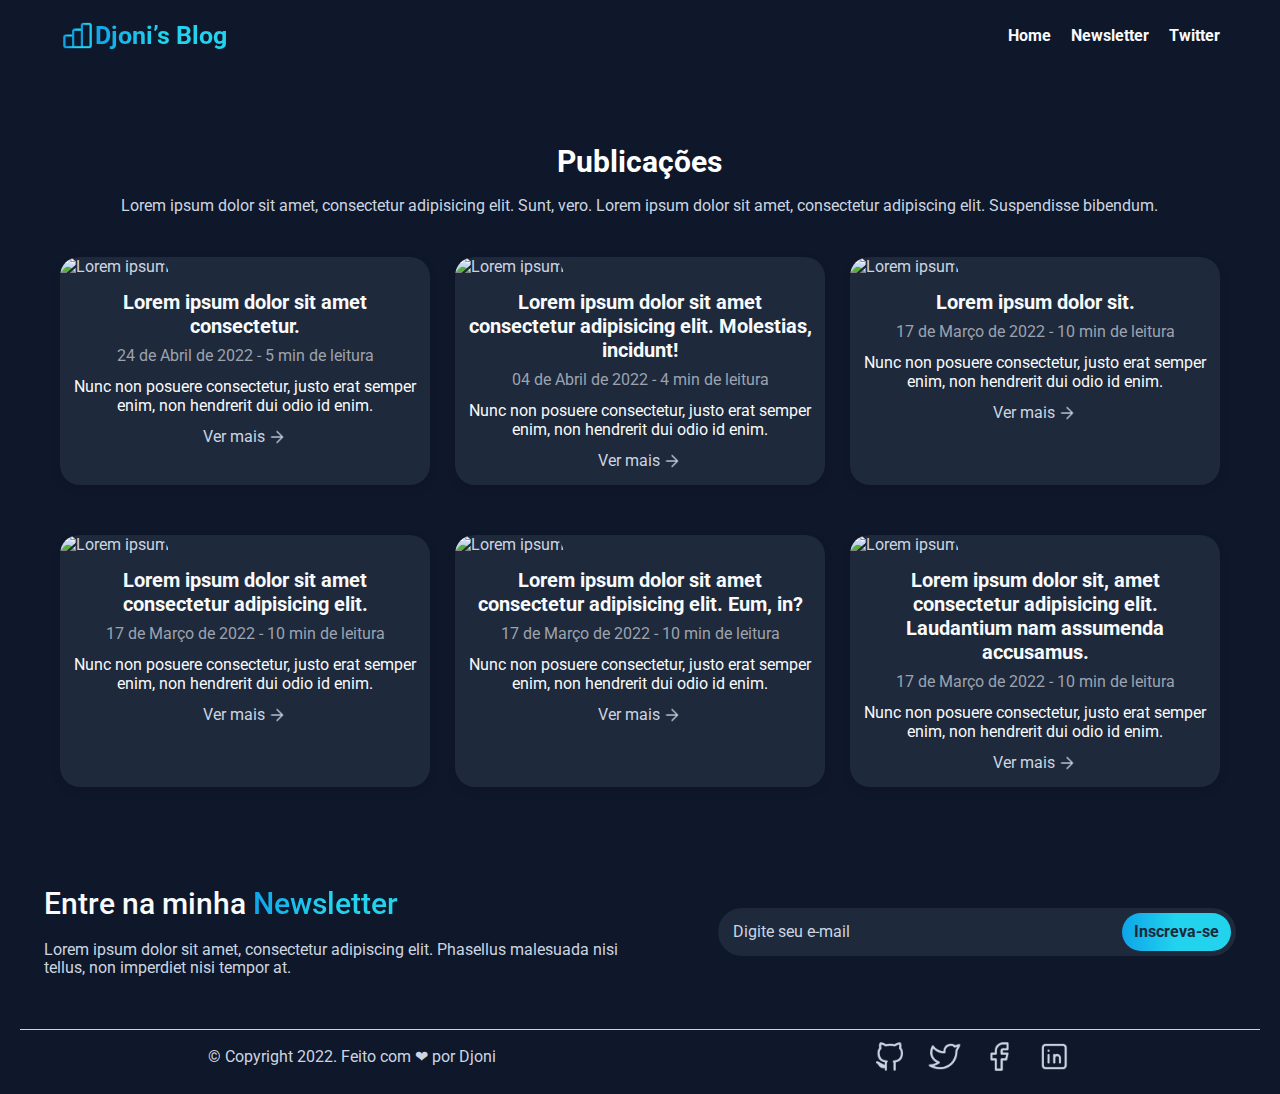
==== commit 5141b61d: "Link para minhas redes" ====
--- a/blog.html
+++ b/blog.html
@@ -34,7 +34,9 @@
             <ul>
                 <li><a href="./index.html">Home</a></li>
                 <li><a href="./newsletter.html">Newsletter</a></li>
-                <li><a href="#">Twitter</a></li>
+                <li>
+                    <a href="https://twitter.com/djonibourscheid" target="_blank" rel="noopener noreferrer">Twitter</a>
+                </li>
             </ul>
         </nav>
     </header>
@@ -62,7 +64,7 @@
 
                     <div class="post-content column">
                         <h2>Lorem ipsum dolor sit amet consectetur.</h2>
-                        <p class="post-info">April 24, 2022 - 5 min read</p>
+                        <p class="post-info">24 de Abril de 2022 - 5 min de leitura</p>
                         <p>
                             Nunc non posuere consectetur, justo erat semper enim, non hendrerit dui odio id enim.
                         </p>
@@ -83,7 +85,7 @@
 
                     <div class="post-content column">
                         <h2>Lorem ipsum dolor sit amet consectetur adipisicing elit. Molestias, incidunt!</h2>
-                        <p class="post-info">April 03, 2022 - 4 min read</p>
+                        <p class="post-info">04 de Abril de 2022 - 4 min de leitura</p>
                         <p>
                             Nunc non posuere consectetur, justo erat semper enim, non hendrerit dui odio id enim.
                         </p>
@@ -104,7 +106,7 @@
 
                     <div class="post-content column">
                         <h2>Lorem ipsum dolor sit.</h2>
-                        <p class="post-info">March 12, 2022 - 6 min read</p>
+                        <p class="post-info">17 de Março de 2022 - 10 min de leitura</p>
                         <p>
                             Nunc non posuere consectetur, justo erat semper enim, non hendrerit dui odio id enim.
                         </p>
@@ -125,7 +127,7 @@
 
                     <div class="post-content column">
                         <h2>Lorem ipsum dolor sit amet consectetur adipisicing elit.</h2>
-                        <p class="post-info">March 12, 2022 - 6 min read</p>
+                        <p class="post-info">17 de Março de 2022 - 10 min de leitura</p>
                         <p>
                             Nunc non posuere consectetur, justo erat semper enim, non hendrerit dui odio id enim.
                         </p>
@@ -146,7 +148,7 @@
 
                     <div class="post-content column">
                         <h2>Lorem ipsum dolor sit amet consectetur adipisicing elit. Eum, in?</h2>
-                        <p class="post-info">April 03, 2022 - 4 min read</p>
+                        <p class="post-info">17 de Março de 2022 - 10 min de leitura</p>
                         <p>
                             Nunc non posuere consectetur, justo erat semper enim, non hendrerit dui odio id enim.
                         </p>
@@ -168,7 +170,7 @@
                     <div class="post-content column">
                         <h2>Lorem ipsum dolor sit, amet consectetur adipisicing elit. Laudantium nam assumenda
                             accusamus.</h2>
-                        <p class="post-info">March 12, 2022 - 6 min read</p>
+                        <p class="post-info">17 de Março de 2022 - 10 min de leitura</p>
                         <p>
                             Nunc non posuere consectetur, justo erat semper enim, non hendrerit dui odio id enim.
                         </p>
@@ -196,10 +198,26 @@
     <footer class="column align-center">
         <p>&copy; Copyright 2022. Feito com ❤ por Djoni</p>
         <ul class="social-links">
-            <li><a href="#"><img src="./img/github-hollow.png" alt="Github"></a></li>
-            <li><a href="#"><img src="./img/twitter-hollow.png" alt="Twitter"></a></li>
-            <li><a href="#"><img src="./img/facebook-hollow.png" alt="Facebook"></a></li>
-            <li><a href="#"><img src="./img/linkedin-hollow.png" alt="Linkedin"></a></li>
+            <li>
+                <a href="https://github.com/djonibourscheid" target="_blank" rel="noopener noreferrer">
+                    <img src="./img/github-hollow.png" alt="Github">
+                </a>
+            </li>
+            <li>
+                <a href="https://twitter.com/djonibourscheid" target="_blank" rel="noopener noreferrer">
+                    <img src="./img/twitter-hollow.png" alt="Twitter">
+                </a>
+            </li>
+            <li>
+                <a href="https://github.com/djonibourscheid" target="_blank" rel="noopener noreferrer">
+                    <img src="./img/facebook-hollow.png" alt="Facebook">
+                </a>
+            </li>
+            <li>
+                <a href="https://www.linkedin.com/in/djonibourscheid" target="_blank" rel="noopener noreferrer">
+                    <img src="./img/linkedin-hollow.png" alt="Linkedin">
+                </a>
+            </li>
         </ul>
     </footer>
 </body>
--- a/styles/global.css
+++ b/styles/global.css
@@ -80,6 +80,8 @@
     background-color: var(--bg-color);
     color: var(--slate-300);
     font: 400 1.6rem 'Roboto', sans-serif;
+    max-width: 124rem;
+    margin: 0 auto;
 }
 
 
@@ -179,6 +181,7 @@
     border-radius: 3rem;
     padding: 0.8rem 1.2rem;
     white-space: nowrap;
+    font-weight: 700;
 }
 
 form button:hover {
--- a/styles/responsive/global.css
+++ b/styles/responsive/global.css
@@ -35,10 +35,59 @@
     margin: 0 auto;
   }
 
+
   /* NEWSLETTER */
   #newsletter p,
   form * {
     font-size: 1.6rem;
     line-height: 1.8rem;
   }
+}
+
+
+/* 768px */
+@media (min-width: 48rem) {
+  header {
+    padding: 1.8rem 4rem;
+  }
+
+  main {
+    width: 100%;
+    margin-top: 5rem;
+    gap: 8rem;
+  }
+
+  section h1 {
+    font-size: 3rem;
+    line-height: 115%;
+  }
+
+  /* NEWSLETTER */
+  #newsletter {
+    display: grid;
+    grid-template-columns: 1fr 1fr;
+    gap: 2rem 4rem;
+    align-items: center;
+  }
+
+  #newsletter p {
+    margin: 0;
+  }
+
+  #newsletter form {
+    grid-column: 2/3;
+    grid-row: 1/3;
+    height: fit-content;
+    width: 90%;
+    justify-self: flex-end;
+  }
+
+  #newsletter input {
+    padding: 1rem;
+  }
+
+  footer {
+    flex-direction: row !important;
+    justify-content: space-around;
+  }
 }--- a/styles/responsive/posts.css
+++ b/styles/responsive/posts.css
@@ -13,4 +13,45 @@
   .post-content h2 {
     font-size: 2rem;
   }
+}
+
+
+/* 768px */
+@media (min-width: 48rem) {
+
+  /* Na index.html */
+  .latest-posts_header a {
+    gap: 1.2rem;
+    font-size: 2rem;
+  }
+
+  .latest-posts_header img {
+    width: 3rem;
+    height: 3rem;
+  }
+
+
+  /* Geral */
+  .posts {
+    flex-direction: row;
+    flex-wrap: wrap;
+    justify-content: center;
+    row-gap: 5rem;
+  }
+
+  .post {
+    max-width: 37rem;
+    align-self: unset;
+    flex-basis: calc(50% - 2.5rem);
+  }
+
+  .post picture img {
+    height: 25rem;
+  }
+
+  .post-content {
+    /* 25rem da img e 0.5rem do espaço da picture */
+    height: calc(100% - 25.5rem);
+    justify-content: space-between;
+  }
 }